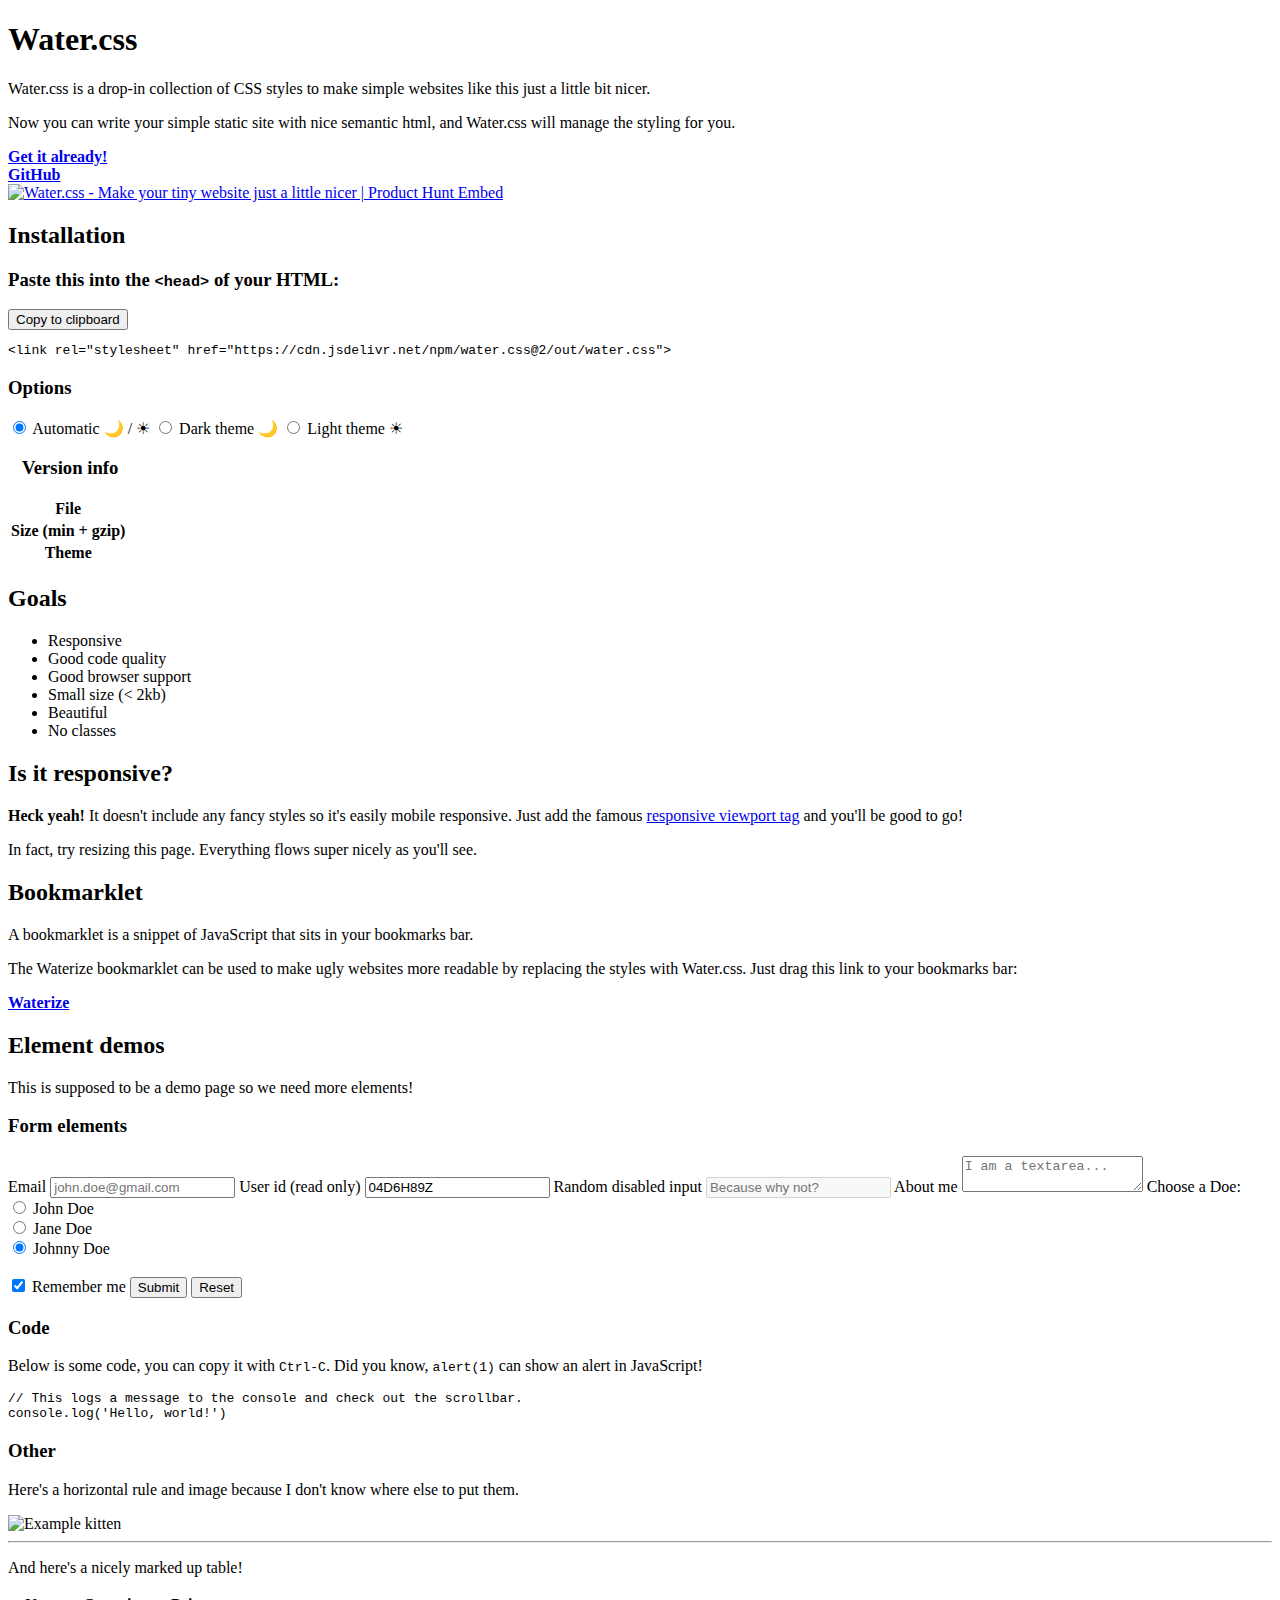
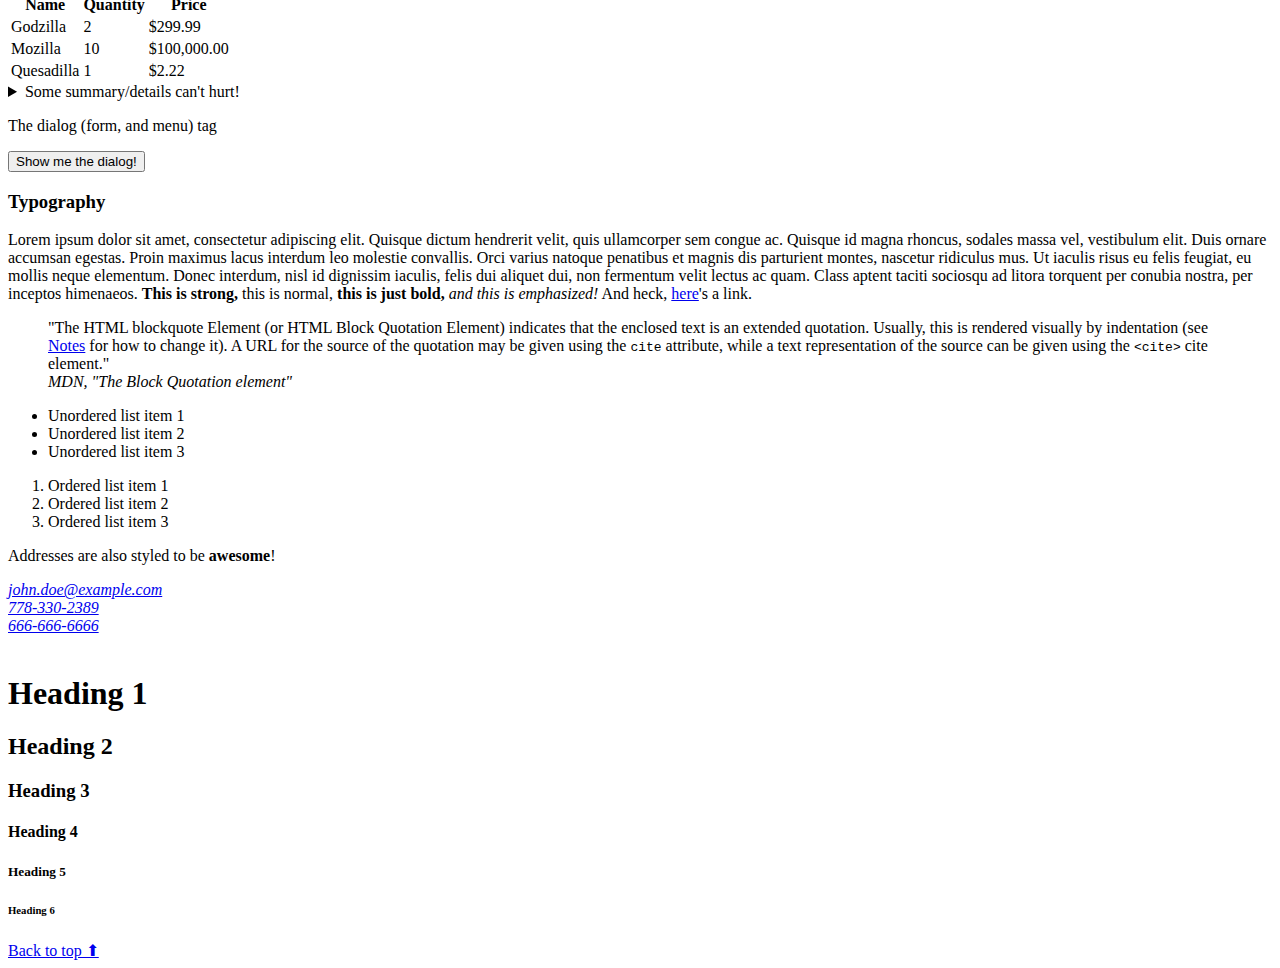
==== docs/index.html @ 880d9fdf "edit docs; bookmarklet" ====
<!DOCTYPE html>
<html lang="en">
  <head prefix="og: http://ogp.me/ns#">
    <meta charset="utf-8" />
    <meta name="viewport" content="width=device-width, initial-scale=1.0" />
    <title>Water.css</title>
    <link rel="canonical" href="https://watercss.kognise.dev/" />
    <meta
      name="description"
      content="A drop-in collection of CSS styles to make simple websites like this just a little bit nicer."
    />

    <link rel="apple-touch-icon" sizes="180x180" href="./icons/apple-touch-icon.png" />
    <link rel="icon" id="icon-16" type="image/png" sizes="16x16" href="./icons/favicon-16x16.png" />
    <link rel="icon" id="icon-32" type="image/png" sizes="32x32" href="./icons/favicon-32x32.png" />
    <link rel="manifest" href="./site.webmanifest" />
    <link rel="mask-icon" href="./icons/safari-pinned-tab.svg" color="#5bbad5" />
    <link rel="shortcut icon" id="icon-ico" href="./icons/favicon.ico" />
    <meta name="apple-mobile-web-app-title" content="Water.css" />
    <meta name="application-name" content="Water.css" />
    <meta name="msapplication-TileColor" content="#00aba9" />
    <meta name="msapplication-config" content="./icons/browserconfig.xml" />
    <meta name="theme-color" content="#ffffff" />

    <!-- Startup styles of water.css, so styles don't have to wait until JS is loaded -->
    <link rel="preload" as="style" href="./water.css/dark.min.css" />
    <link rel="preload" as="style" href="./water.css/light.min.css" />
    <link rel="stylesheet" id="js-startup-stylesheet" href="./water.css/water.min.css" />

    <!-- Dynamic version of water.css, overwrites startup styles. JavaScript sets & updates href -->
    <link rel="stylesheet" id="js-stylesheet" />

    <!-- Custom styles for the documentation / version picker -->
    <link rel="stylesheet" href="style.css" />

    <meta name="twitter:card" content="summary_large_image" />
    <meta property="og:type" content="website" />
    <meta property="og:url" content="https://watercss.kognise.dev/" />
    <meta property="og:title" content="Water.css" />
    <meta
      property="og:description"
      content="A drop-in collection of CSS styles to make simple websites like this just a little bit nicer."
    />
    <meta
      property="og:image"
      content="https://raw.githubusercontent.com/kognise/water.css/master/assets/logo.png"
    />
    <meta property="og:image:width" content="1154" />
    <meta property="og:image:height" content="444" />
    <script type="application/ld+json">
      {
        "@context": "http://www.schema.org",
        "@type": "WebSite",
        "name": "Water.css",
        "alternateName": "Water.css",
        "url": "https://watercss.kognise.dev/"
      }
    </script>

    <script>
      // eslint-disable-next-line no-useless-escape
      window.navigator.clipboard || document.write('<script src="https://unpkg.com/clipboard-polyfill@2.8.6/dist/clipboard-polyfill.promise.js"><\/script>')
    </script>

    <!-- Use bright favicons when the browser is in dark mode. -->
    <script type="module">
      import faviconSwitcher from 'https://unpkg.com/favicon-mode-switcher@1.0.4/dist/index.min.mjs'
      faviconSwitcher([
        { element: '#icon-ico', href: { dark: './icons/light-favicon.ico' } },
        { element: '#icon-16', href: { dark: './icons/light-favicon-16x16.png' } },
        { element: '#icon-32', href: { dark: './icons/light-favicon-32x32.png' } }
      ])
    </script>
  </head>

  <body>
    <h1>Water.css</h1>

    <p>
      Water.css is a drop-in collection of CSS styles to make simple websites like this just a
      little bit nicer.
    </p>
    <p>
      Now you can write your simple static site with nice semantic html, and Water.css will manage
      the styling for you.
    </p>

    <div class="row">
      <div>
        <a href="#installation"><b>Get it already!</b></a>
        <br />
        <a href="https://github.com/kognise/water.css"><b>GitHub</b></a>
      </div>

      <a
        href="https://www.producthunt.com/posts/water-css?utm_source=badge-featured&utm_medium=badge&utm_souce=badge-water-css"
        target="_blank"
        rel="noopener"
      >
        <img
          id="product-hunt"
          src="https://api.producthunt.com/widgets/embed-image/v1/top-post-badge.svg?post_id=150490&theme=dark&period=daily"
          alt="Water.css - Make your tiny website just a little nicer | Product Hunt Embed"
          style="width: 250px; height: 54px;"
          width="250px"
          height="54px"
        />
      </a>
    </div>

    <h2>Installation</h2>
    <div id="installation">
      <header class="row">
        <h3 id="link-snippet-headline">
          Paste this into the <code>&lt;head&gt;</code> of your HTML:
        </h3>
        <button type="button" id="copy-button">
          <span id="copy-button-feedback"></span>
          Copy to clipboard
        </button>
      </header>

      <div id="link-snippet-container">
        <pre id="link-snippet-auto"><code>&lt;link rel="stylesheet" href="https://cdn.jsdelivr.net/npm/water.css@2/out/water.css"></code></pre>
        <pre hidden id="link-snippet-dark"><code>&lt;link rel="stylesheet" href="https://cdn.jsdelivr.net/npm/water.css@2/out/dark.css"></code></pre>
        <pre hidden id="link-snippet-light"><code>&lt;link rel="stylesheet" href="https://cdn.jsdelivr.net/npm/water.css@2/out/light.css"></code></pre>
      </div>

      <h3>Options</h3>
      <form id="theme-form">
        <input type="radio" value="auto" checked name="theme" id="theme-auto" />
        <label for="theme-auto">Automatic 🌙 / ☀</label>

        <input type="radio" value="dark" name="theme" id="theme-dark" />
        <label for="theme-dark">Dark theme 🌙</label>

        <input type="radio" value="light" name="theme" id="theme-light" />
        <label for="theme-light">Light theme ☀</label>
      </form>

      <table id="version-info">
        <caption>
          <h3>Version info</h3>
        </caption>

        <tbody>
          <tr>
            <th scope="row">File</th>
            <td id="table-file-name"></td>
          </tr>

          <tr>
            <th scope="row">Size (min + gzip)</th>
            <td id="table-file-size"></td>
          </tr>

          <tr>
            <th scope="row">Theme</th>
            <td id="table-theme"></td>
          </tr>
        </tbody>
      </table>
    </div>

    <h2 id="goals">Goals</h2>
    <ul>
      <li>Responsive</li>
      <li>Good code quality</li>
      <li>Good browser support</li>
      <li>Small size (&lt; 2kb)</li>
      <li>Beautiful</li>
      <li>No classes</li>
    </ul>

    <h2 id="responsive">Is it responsive?</h2>
    <p>
      <strong>Heck yeah!</strong> It doesn't include any fancy styles so it's easily mobile
      responsive. Just add the famous
      <a href="https://www.w3schools.com/css/css_rwd_viewport.asp">responsive viewport tag</a> and
      you'll be good to go!
    </p>
    <p>In fact, try resizing this page. Everything flows super nicely as you'll see.</p>

    <h2 id="bookmarklet">Bookmarklet</h2>
    <p>
      A bookmarklet is a snippet of JavaScript that sits in your bookmarks bar.
    </p>
    <p>
      The Waterize bookmarklet can be used to make ugly websites more readable by replacing the styles with Water.css. Just drag this link to your bookmarks bar:
    </p>
    <strong>
      <a href="javascript:void%20function(){const%20a=a=%3Edocument.querySelectorAll(a),b=(a,b)=%3EObject.assign(document.createElement(a),b);a(%22link[rel=\%22stylesheet\%22],style%22).forEach(a=%3Ea.remove()),a(%22*%22).forEach(a=%3Ea.style=%22%22),document.head.append(b(%22link%22,{rel:%22stylesheet%22,href:%22//cdn.jsdelivr.net/gh/firexcy/icewater.css%40master/out/water.css%22}),!a(%22meta[name=\%22viewport\%22]%22).length%26%26b(%22meta%22,{name:%22viewport%22,content:%22width=device-width,initial-scale=1.0%22}))}();">
        Waterize
      </a>
    </strong>

    <h2 id="demo">Element demos</h2>
    <p>This is supposed to be a demo page so we need more elements!</p>

    <h3 id="form-elements">Form elements</h3>
    <form>
      <label for="email">Email</label>
      <input type="email" name="email" id="email" placeholder="john.doe@gmail.com" />

      <label for="id">User id (read only)</label>
      <input readonly name="id" id="id" value="04D6H89Z" />

      <label for="disabled">Random disabled input</label>
      <input disabled name="disabled" id="disabled" placeholder="Because why not?" />

      <label for="about">About me</label>
      <textarea name="about" id="about" placeholder="I am a textarea..."></textarea>

      <label>Choose a Doe:</label>
      <div>
        <input type="radio" id="john" name="drone" value="john" checked />
        <label for="john">John Doe</label>
      </div>
      <div>
        <input type="radio" id="jane" name="drone" value="jane" checked />
        <label for="jane">Jane Doe</label>
      </div>
      <div>
        <input type="radio" id="johnny" name="drone" value="johnny" checked />
        <label for="johnny">Johnny Doe</label>
      </div>

      <br />

      <input type="checkbox" name="remember" id="remember" checked />
      <label for="remember">Remember me</label>

      <input type="submit" value="Submit" />
      <input type="reset" value="Reset" />
    </form>

    <h3 id="code">Code</h3>
    <p>
      Below is some code, you can copy it with <kbd>Ctrl-C</kbd>. Did you know,
      <code>alert(1)</code> can show an alert in JavaScript!
    </p>
    <pre><code>// This logs a message to the console and check out the scrollbar.<br>console.log('Hello, world!')</code></pre>

    <h3 id="other">Other</h3>
    <p>Here's a horizontal rule and image because I don't know where else to put them.</p>
    <img src="https://placekitten.com/408/287" alt="Example kitten" />
    <hr />

    <p>And here's a nicely marked up table!</p>
    <table>
      <thead>
        <tr>
          <th>Name</th>
          <th>Quantity</th>
          <th>Price</th>
        </tr>
      </thead>
      <tbody>
        <tr>
          <td>Godzilla</td>
          <td>2</td>
          <td>$299.99</td>
        </tr>
        <tr>
          <td>Mozilla</td>
          <td>10</td>
          <td>$100,000.00</td>
        </tr>
        <tr>
          <td>Quesadilla</td>
          <td>1</td>
          <td>$2.22</td>
        </tr>
      </tbody>
    </table>

    <details>
      <summary>Some summary/details can't hurt!</summary>
      <p>Lorem ipsum dolor sit blah blah.</p>
    </details>

    <p>The dialog (form, and menu) tag</p>

    <div>
      <button type="button" id="dialog-trigger">
        Show me the dialog!
      </button>
      <span id="dialog-result"></span>
    </div>

    <dialog id="dialog">
      <header>This is a sample dialog</header>
      <form method="dialog">
        <p>What is your favorite pet animal?</p>
        <menu>
          <button value="feline">Cats</button>
          <button value="canine">Dogs</button>
          <button value="other">Others</button>
        </menu>
      </form>
    </dialog>

    <h3 id="typography">Typography</h3>
    <p>
      Lorem ipsum dolor sit amet, consectetur adipiscing elit. Quisque dictum hendrerit velit, quis
      ullamcorper sem congue ac. Quisque id magna rhoncus, sodales massa vel, vestibulum elit. Duis
      ornare accumsan egestas. Proin maximus lacus interdum leo molestie convallis. Orci varius
      natoque penatibus et magnis dis parturient montes, nascetur ridiculus mus. Ut iaculis risus eu
      felis feugiat, eu mollis neque elementum. Donec interdum, nisl id dignissim iaculis, felis dui
      aliquet dui, non fermentum velit lectus ac quam. Class aptent taciti sociosqu ad litora
      torquent per conubia nostra, per inceptos himenaeos.
      <strong>This is strong,</strong> this is normal, <b>this is just bold,</b>
      <em>and this is emphasized!</em> And heck, <a href="/">here</a>'s a link.
    </p>

    <blockquote cite="https://developer.mozilla.org/en-US/docs/Web/HTML/Element/blockquote">
      "The HTML blockquote Element (or HTML Block Quotation Element) indicates that the enclosed
      text is an extended quotation. Usually, this is rendered visually by indentation (see
      <a href="https://developer.mozilla.org/en-US/docs/Web/HTML/Element/blockquote#Usage_notes"
        >Notes</a
      >
      for how to change it). A URL for the source of the quotation may be given using the
      <code>cite</code> attribute, while a text representation of the source can be given using the
      <code>&lt;cite&gt;</code> cite element."

      <footer>
        <cite>MDN, "The Block Quotation element"</cite>
      </footer>
    </blockquote>

    <ul>
      <li>Unordered list item 1</li>
      <li>Unordered list item 2</li>
      <li>Unordered list item 3</li>
    </ul>
    <ol>
      <li>Ordered list item 1</li>
      <li>Ordered list item 2</li>
      <li>Ordered list item 3</li>
    </ol>

    <p>Addresses are also styled to be <strong>awesome</strong>!</p>
    <address>
      <a href="mailto:john.doe@example.com">john.doe@example.com</a><br />
      <a href="tel:778-330-2389">778-330-2389</a><br />
      <a href="sms:666-666-6666">666-666-6666</a><br />
    </address>

    <br />

    <h1>Heading 1</h1>
    <h2>Heading 2</h2>
    <h3>Heading 3</h3>
    <h4>Heading 4</h4>
    <h5>Heading 5</h5>
    <h6>Heading 6</h6>

    <footer>
      <a href="#">Back to top ⬆</a>
    </footer>

    <script src="script.js" defer></script>
  </body>
</html>
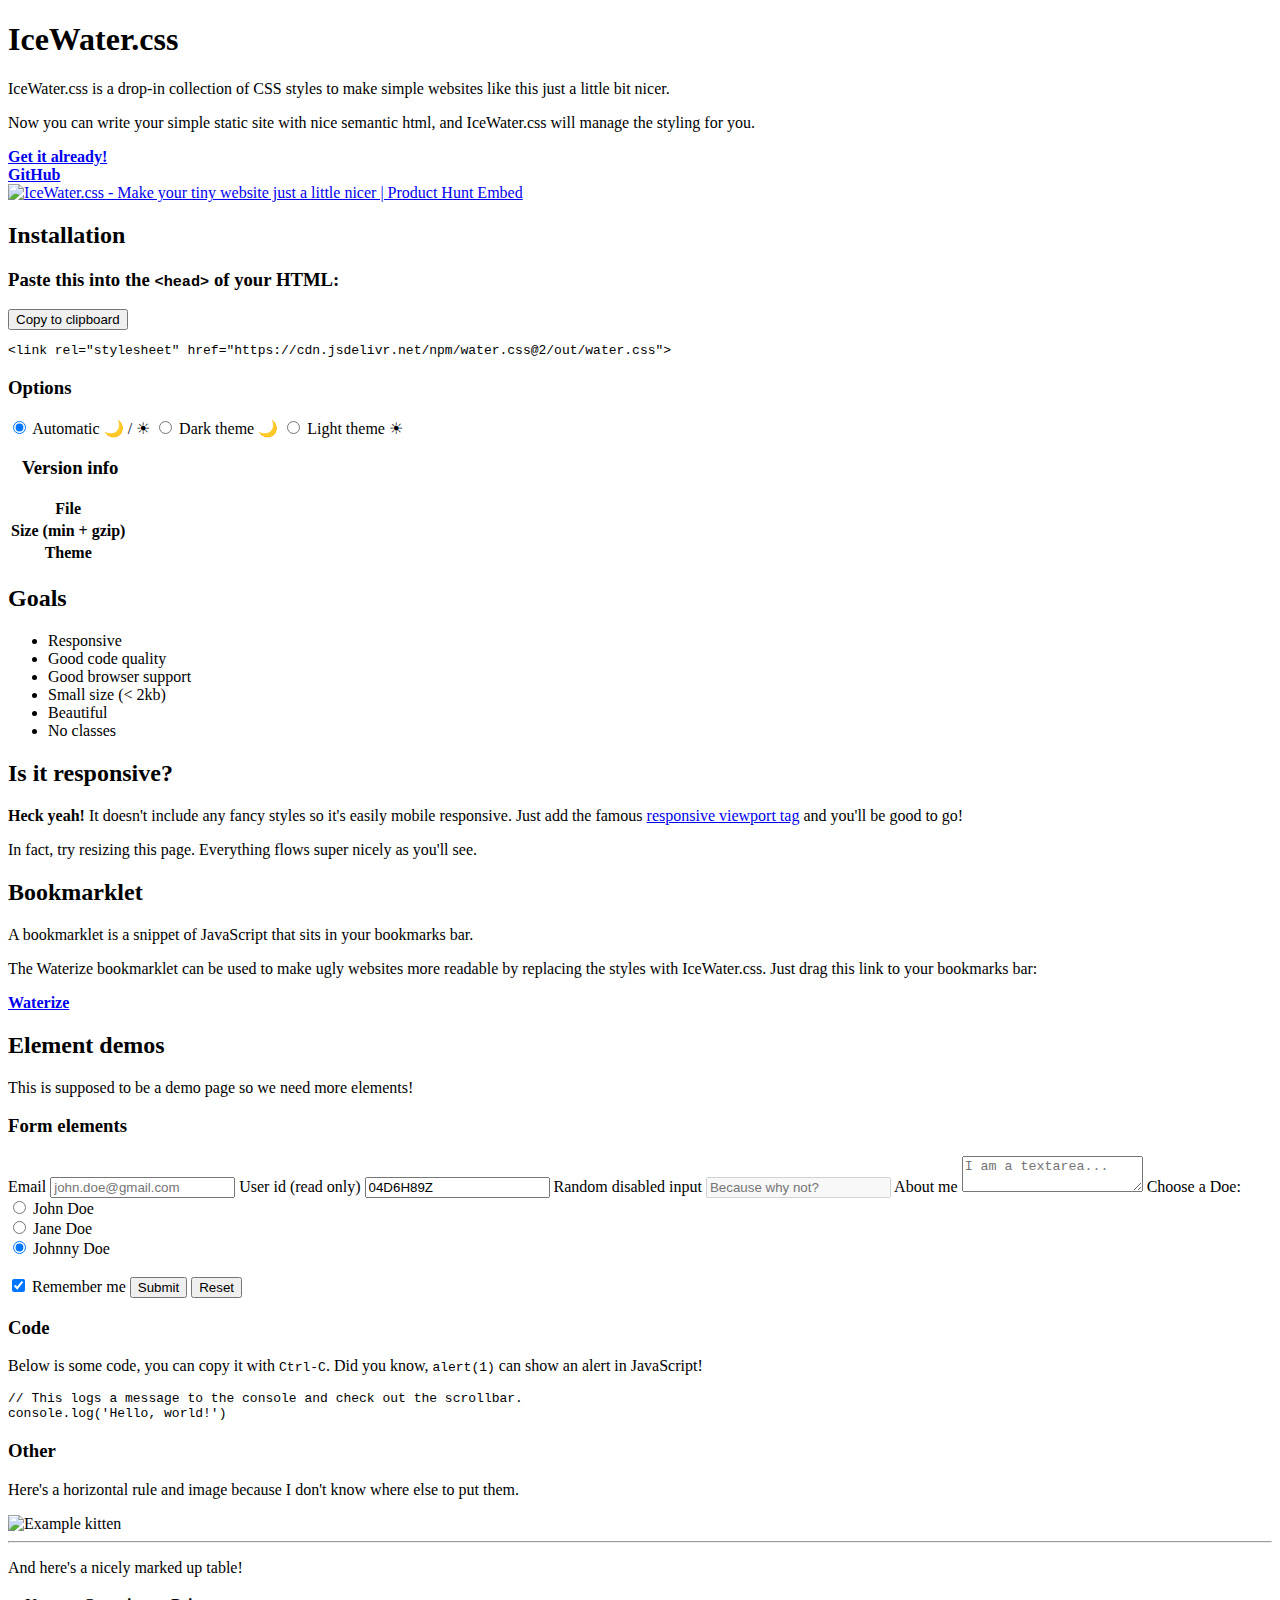
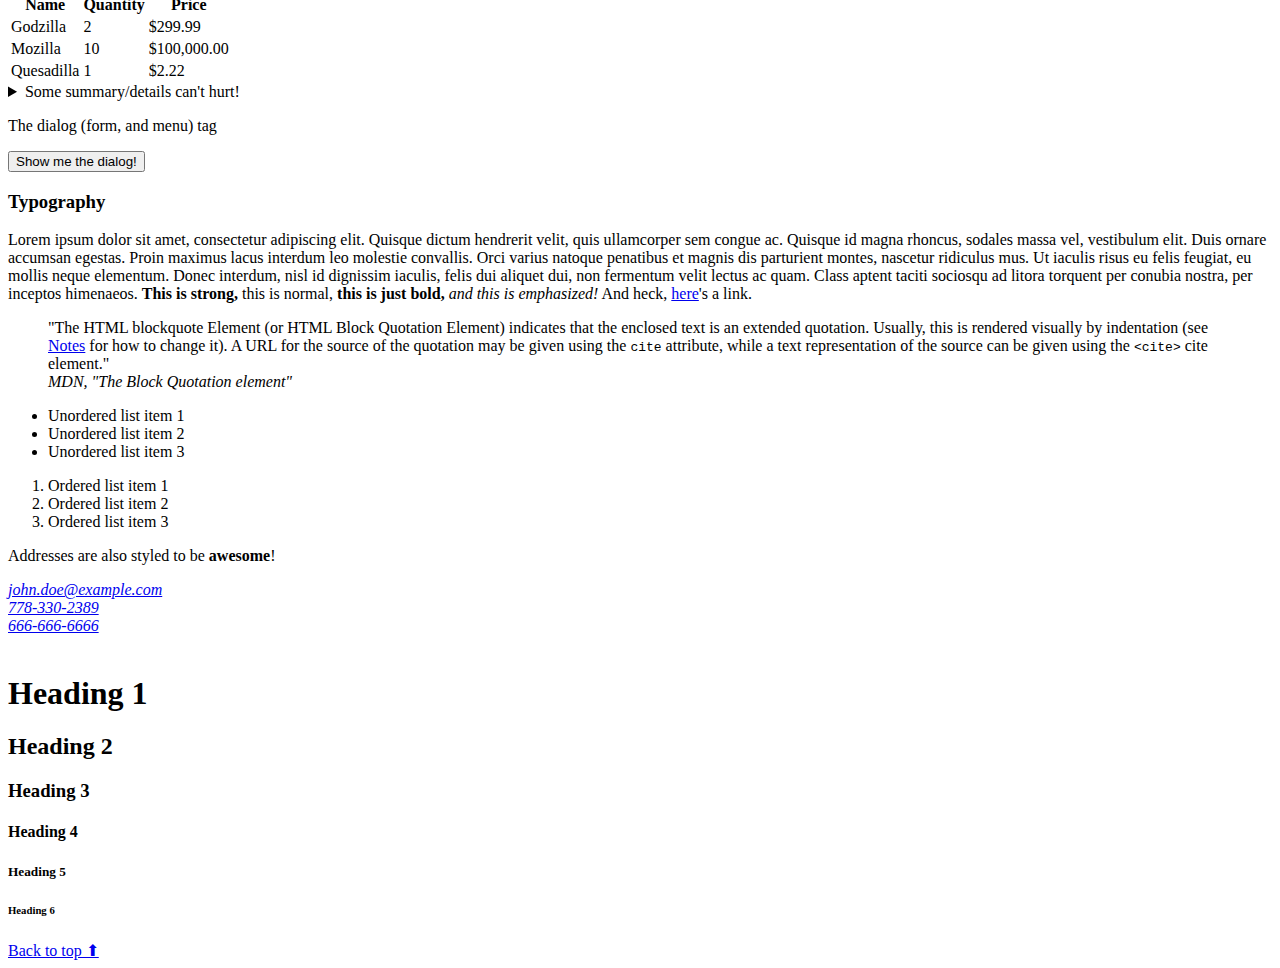
==== commit ac2c9e9e: "edit docs" ====
--- a/docs/index.html
+++ b/docs/index.html
@@ -3,7 +3,7 @@
   <head prefix="og: http://ogp.me/ns#">
     <meta charset="utf-8" />
     <meta name="viewport" content="width=device-width, initial-scale=1.0" />
-    <title>Water.css</title>
+    <title>IceWater.css</title>
     <link rel="canonical" href="https://watercss.kognise.dev/" />
     <meta
       name="description"
@@ -16,8 +16,8 @@
     <link rel="manifest" href="./site.webmanifest" />
     <link rel="mask-icon" href="./icons/safari-pinned-tab.svg" color="#5bbad5" />
     <link rel="shortcut icon" id="icon-ico" href="./icons/favicon.ico" />
-    <meta name="apple-mobile-web-app-title" content="Water.css" />
-    <meta name="application-name" content="Water.css" />
+    <meta name="apple-mobile-web-app-title" content="IceWater.css" />
+    <meta name="application-name" content="IceWater.css" />
     <meta name="msapplication-TileColor" content="#00aba9" />
     <meta name="msapplication-config" content="./icons/browserconfig.xml" />
     <meta name="theme-color" content="#ffffff" />
@@ -36,7 +36,7 @@
     <meta name="twitter:card" content="summary_large_image" />
     <meta property="og:type" content="website" />
     <meta property="og:url" content="https://watercss.kognise.dev/" />
-    <meta property="og:title" content="Water.css" />
+    <meta property="og:title" content="IceWater.css" />
     <meta
       property="og:description"
       content="A drop-in collection of CSS styles to make simple websites like this just a little bit nicer."
@@ -51,8 +51,8 @@
       {
         "@context": "http://www.schema.org",
         "@type": "WebSite",
-        "name": "Water.css",
-        "alternateName": "Water.css",
+        "name": "IceWater.css",
+        "alternateName": "IceWater.css",
         "url": "https://watercss.kognise.dev/"
       }
     </script>
@@ -74,14 +74,14 @@
   </head>
 
   <body>
-    <h1>Water.css</h1>
-
-    <p>
-      Water.css is a drop-in collection of CSS styles to make simple websites like this just a
+    <h1>IceWater.css</h1>
+
+    <p>
+      IceWater.css is a drop-in collection of CSS styles to make simple websites like this just a
       little bit nicer.
     </p>
     <p>
-      Now you can write your simple static site with nice semantic html, and Water.css will manage
+      Now you can write your simple static site with nice semantic html, and IceWater.css will manage
       the styling for you.
     </p>
 
@@ -100,7 +100,7 @@
         <img
           id="product-hunt"
           src="https://api.producthunt.com/widgets/embed-image/v1/top-post-badge.svg?post_id=150490&theme=dark&period=daily"
-          alt="Water.css - Make your tiny website just a little nicer | Product Hunt Embed"
+          alt="IceWater.css - Make your tiny website just a little nicer | Product Hunt Embed"
           style="width: 250px; height: 54px;"
           width="250px"
           height="54px"
@@ -186,7 +186,7 @@
       A bookmarklet is a snippet of JavaScript that sits in your bookmarks bar.
     </p>
     <p>
-      The Waterize bookmarklet can be used to make ugly websites more readable by replacing the styles with Water.css. Just drag this link to your bookmarks bar:
+      The Waterize bookmarklet can be used to make ugly websites more readable by replacing the styles with IceWater.css. Just drag this link to your bookmarks bar:
     </p>
     <strong>
       <a href="javascript:void%20function(){const%20a=a=%3Edocument.querySelectorAll(a),b=(a,b)=%3EObject.assign(document.createElement(a),b);a(%22link[rel=\%22stylesheet\%22],style%22).forEach(a=%3Ea.remove()),a(%22*%22).forEach(a=%3Ea.style=%22%22),document.head.append(b(%22link%22,{rel:%22stylesheet%22,href:%22//cdn.jsdelivr.net/gh/firexcy/icewater.css%40master/out/water.css%22}),!a(%22meta[name=\%22viewport\%22]%22).length%26%26b(%22meta%22,{name:%22viewport%22,content:%22width=device-width,initial-scale=1.0%22}))}();">
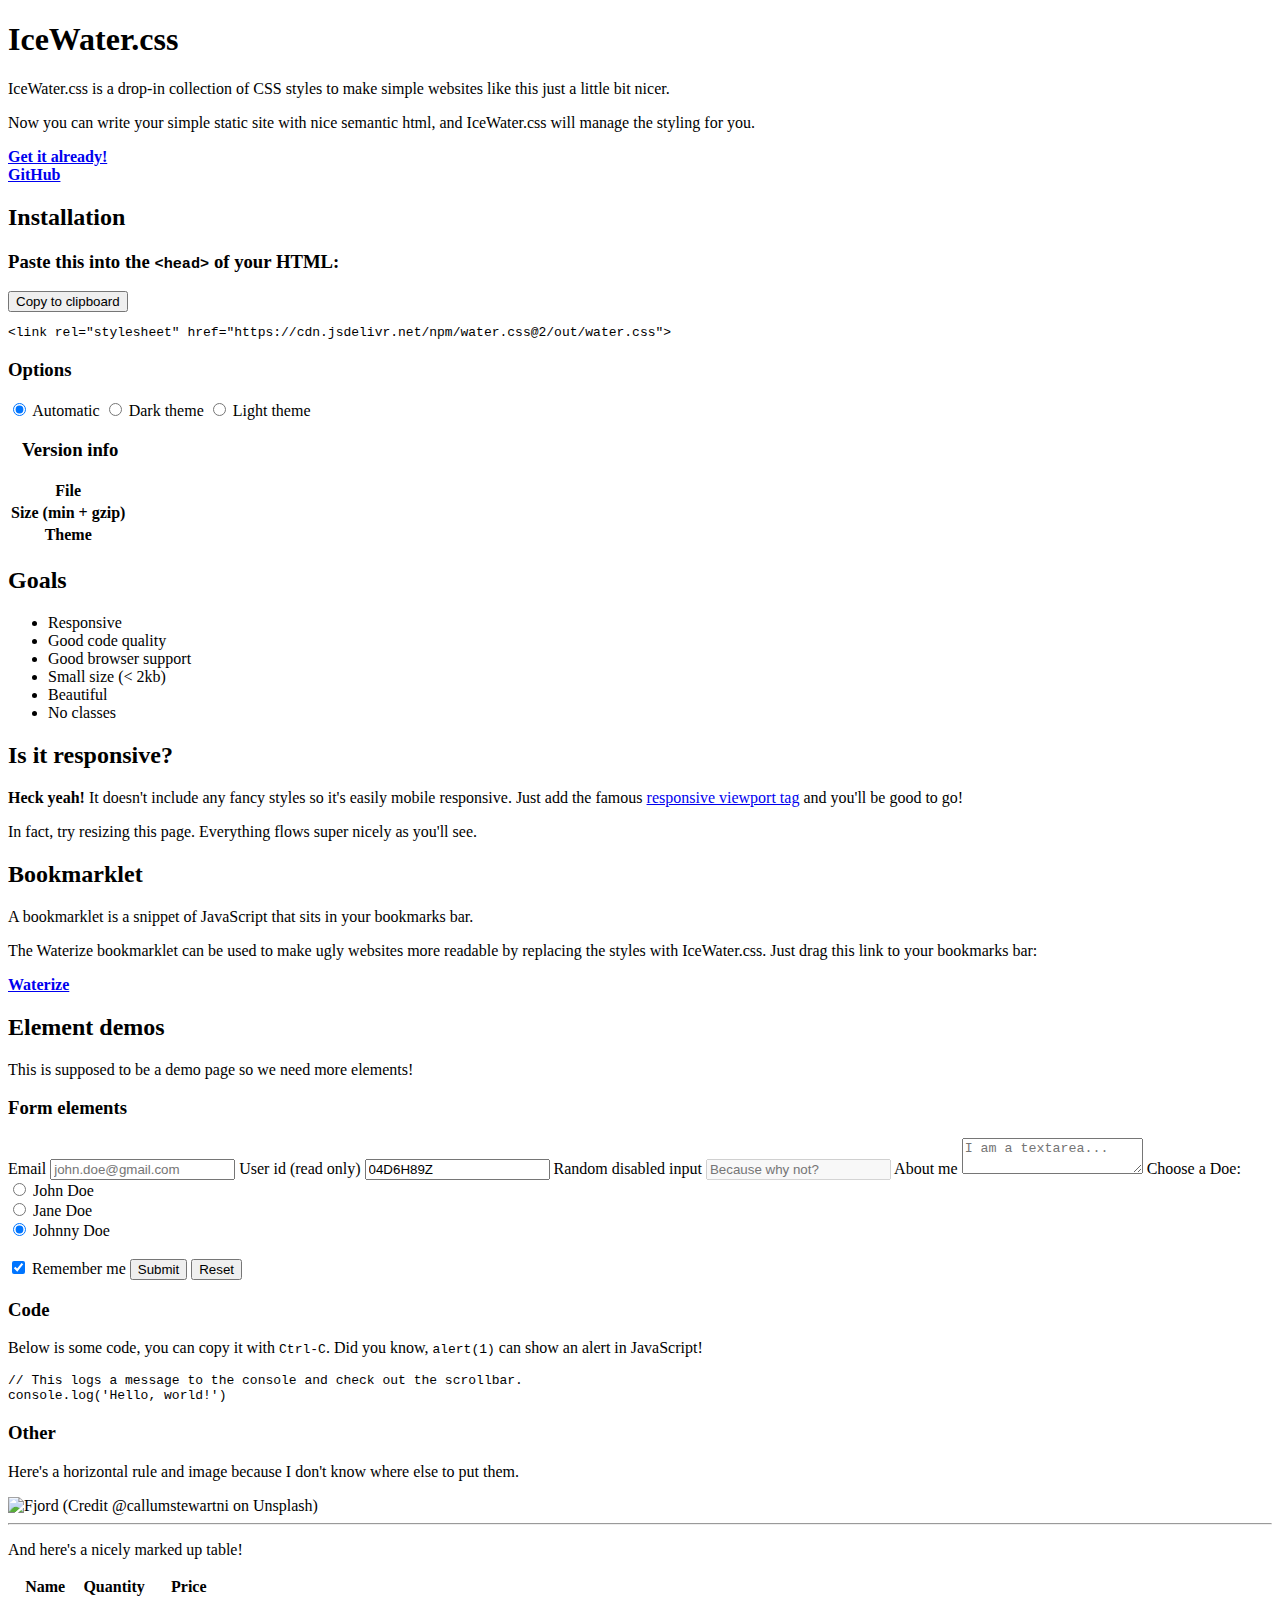
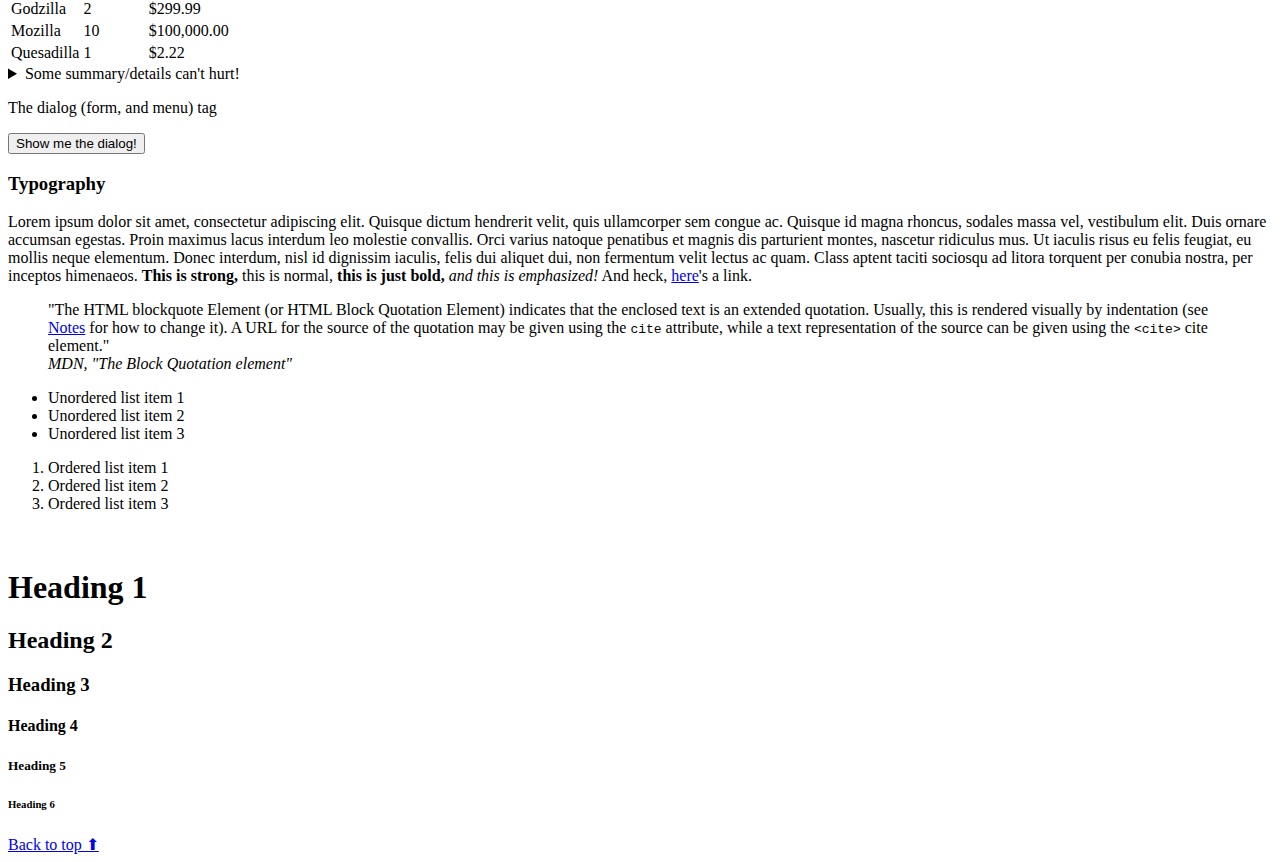
==== commit c5273d46: "edit docs" ====
--- a/docs/index.html
+++ b/docs/index.html
@@ -89,23 +89,9 @@
       <div>
         <a href="#installation"><b>Get it already!</b></a>
         <br />
-        <a href="https://github.com/kognise/water.css"><b>GitHub</b></a>
-      </div>
-
-      <a
-        href="https://www.producthunt.com/posts/water-css?utm_source=badge-featured&utm_medium=badge&utm_souce=badge-water-css"
-        target="_blank"
-        rel="noopener"
-      >
-        <img
-          id="product-hunt"
-          src="https://api.producthunt.com/widgets/embed-image/v1/top-post-badge.svg?post_id=150490&theme=dark&period=daily"
-          alt="IceWater.css - Make your tiny website just a little nicer | Product Hunt Embed"
-          style="width: 250px; height: 54px;"
-          width="250px"
-          height="54px"
-        />
-      </a>
+        <a href="https://github.com/firexcy/icewater.css"><b>GitHub</b></a>
+      </div>
+
     </div>
 
     <h2>Installation</h2>
@@ -129,13 +115,13 @@
       <h3>Options</h3>
       <form id="theme-form">
         <input type="radio" value="auto" checked name="theme" id="theme-auto" />
-        <label for="theme-auto">Automatic 🌙 / ☀</label>
+        <label for="theme-auto">Automatic</label>
 
         <input type="radio" value="dark" name="theme" id="theme-dark" />
-        <label for="theme-dark">Dark theme 🌙</label>
+        <label for="theme-dark">Dark theme</label>
 
         <input type="radio" value="light" name="theme" id="theme-light" />
-        <label for="theme-light">Light theme ☀</label>
+        <label for="theme-light">Light theme</label>
       </form>
 
       <table id="version-info">
@@ -243,7 +229,7 @@
 
     <h3 id="other">Other</h3>
     <p>Here's a horizontal rule and image because I don't know where else to put them.</p>
-    <img src="https://placekitten.com/408/287" alt="Example kitten" />
+    <img src="https://images.unsplash.com/photo-1516898263-bc9e1a4e7e8d?ixid=MnwxMjA3fDB8MHxwaG90by1wYWdlfHx8fGVufDB8fHx8&ixlib=rb-1.2.1&auto=format&fit=crop&w=2048&q=80" alt="Fjord (Credit @callumstewartni on Unsplash)" />
     <hr />
 
     <p>And here's a nicely marked up table!</p>
@@ -339,13 +325,6 @@
       <li>Ordered list item 3</li>
     </ol>
 
-    <p>Addresses are also styled to be <strong>awesome</strong>!</p>
-    <address>
-      <a href="mailto:john.doe@example.com">john.doe@example.com</a><br />
-      <a href="tel:778-330-2389">778-330-2389</a><br />
-      <a href="sms:666-666-6666">666-666-6666</a><br />
-    </address>
-
     <br />
 
     <h1>Heading 1</h1>
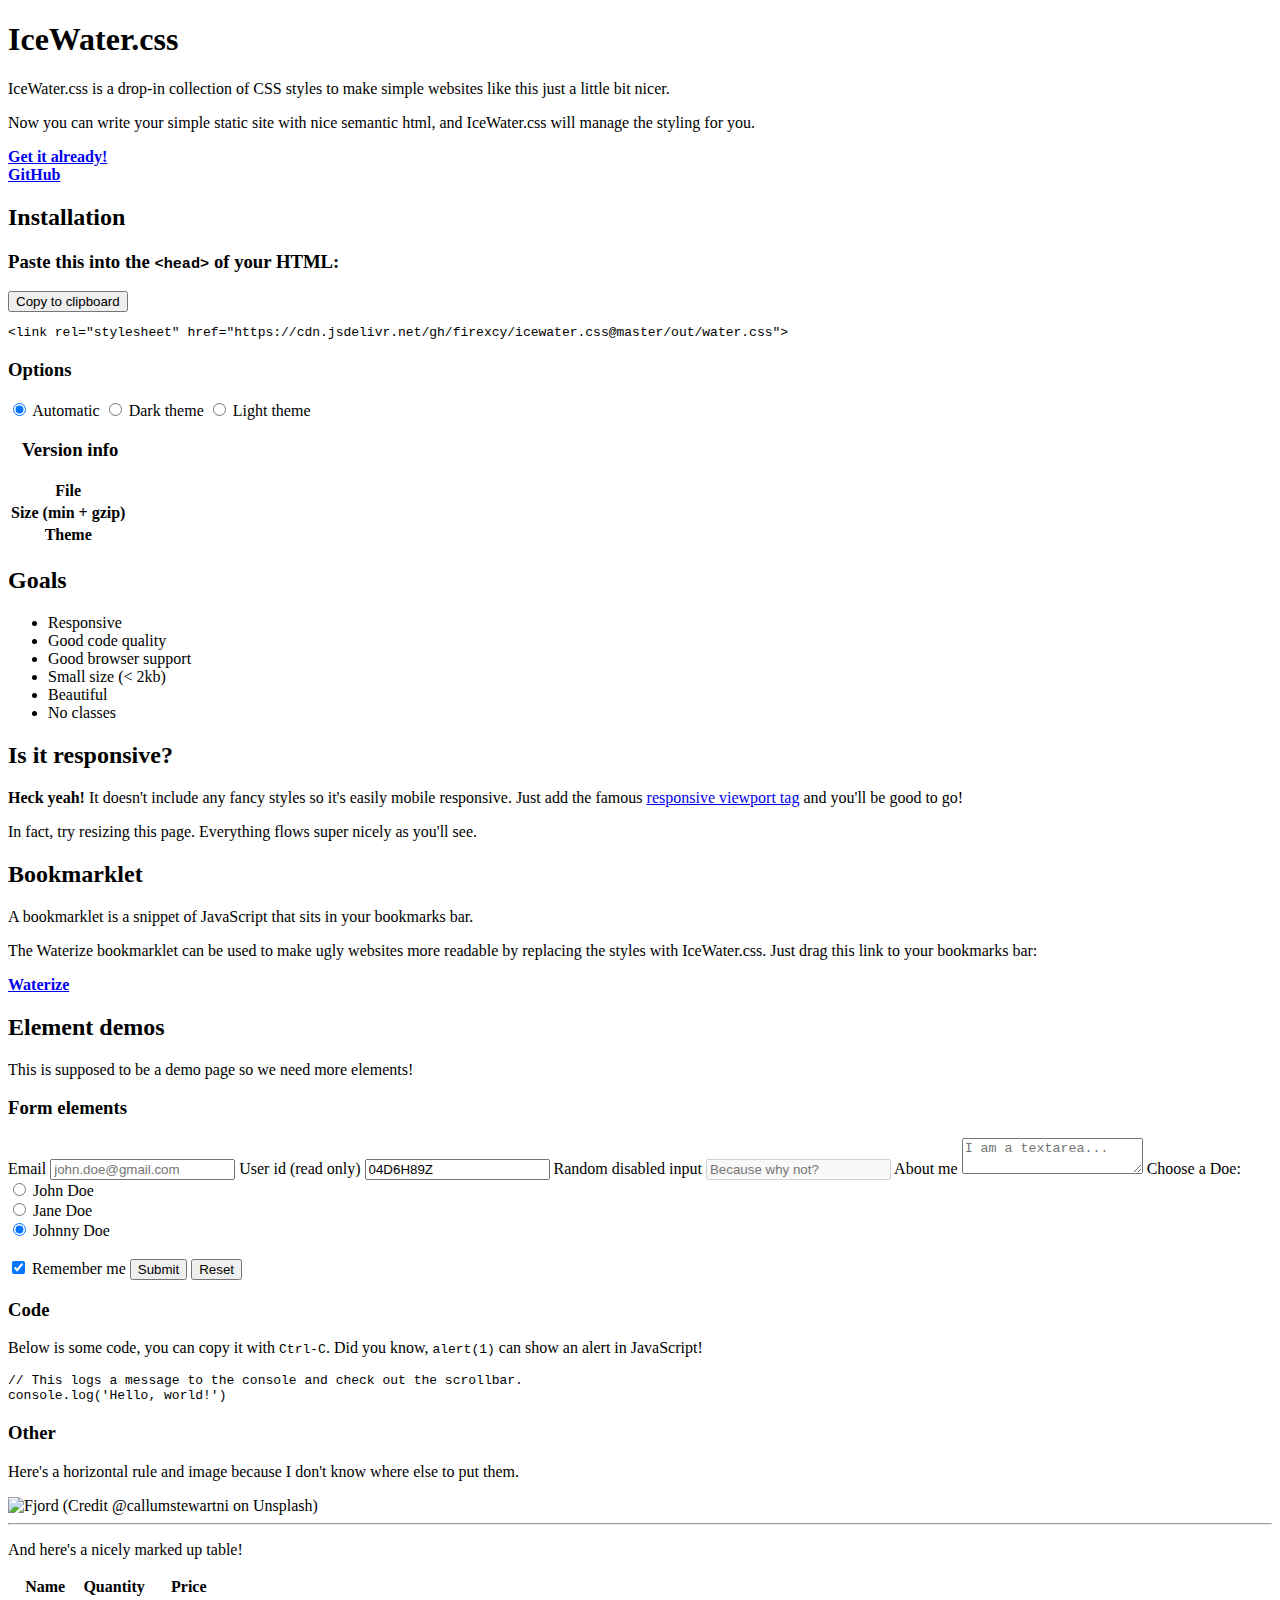
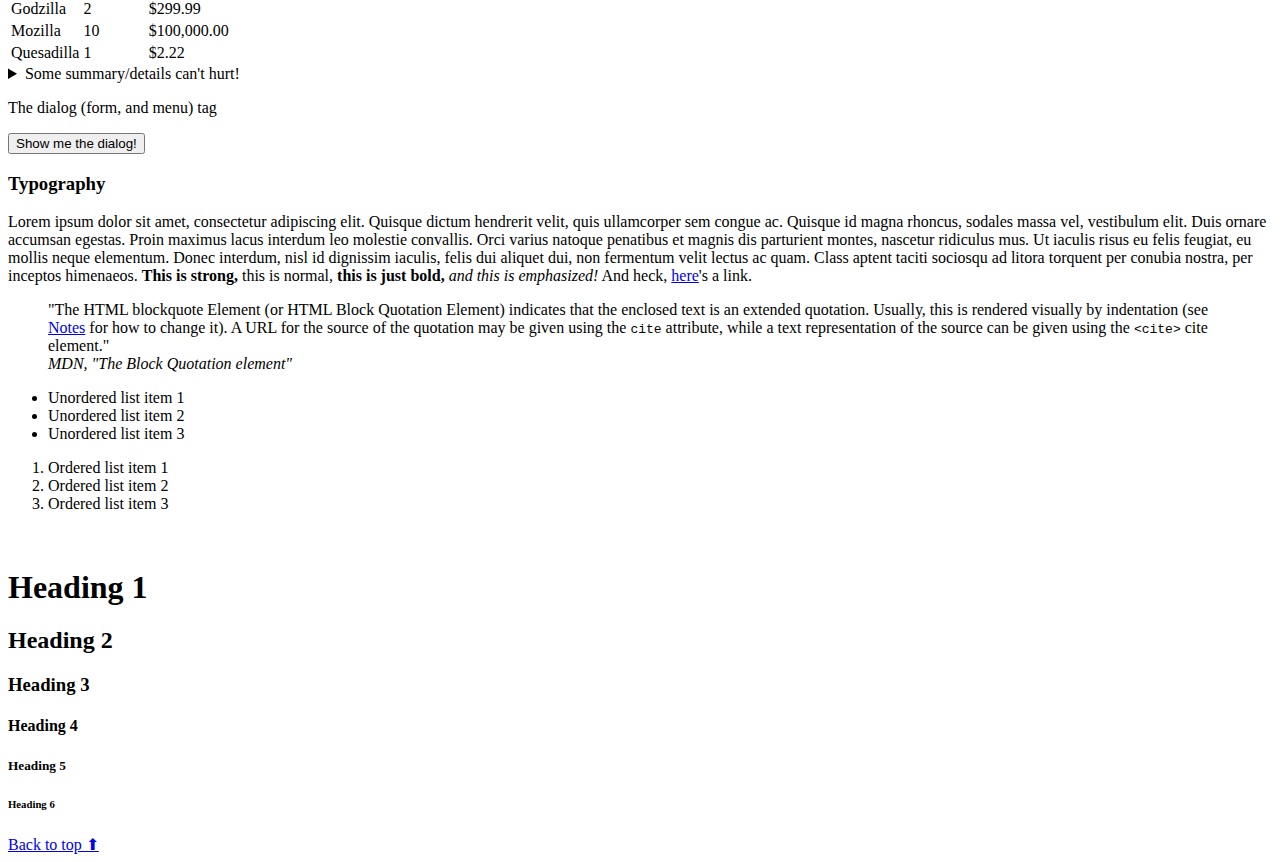
==== commit 665f5637: "edit docs" ====
--- a/docs/index.html
+++ b/docs/index.html
@@ -4,7 +4,7 @@
     <meta charset="utf-8" />
     <meta name="viewport" content="width=device-width, initial-scale=1.0" />
     <title>IceWater.css</title>
-    <link rel="canonical" href="https://watercss.kognise.dev/" />
+    <link rel="canonical" href="https://firexcy.github.io/icewater.css/" />
     <meta
       name="description"
       content="A drop-in collection of CSS styles to make simple websites like this just a little bit nicer."
@@ -35,7 +35,7 @@
 
     <meta name="twitter:card" content="summary_large_image" />
     <meta property="og:type" content="website" />
-    <meta property="og:url" content="https://watercss.kognise.dev/" />
+    <meta property="og:url" content="https://firexcy.github.io/icewater.css/" />
     <meta property="og:title" content="IceWater.css" />
     <meta
       property="og:description"
@@ -43,7 +43,7 @@
     />
     <meta
       property="og:image"
-      content="https://raw.githubusercontent.com/kognise/water.css/master/assets/logo.png"
+      content="https://raw.githubusercontent.com/firexcy/icewater.css/master/assets/logo.png"
     />
     <meta property="og:image:width" content="1154" />
     <meta property="og:image:height" content="444" />
@@ -53,7 +53,7 @@
         "@type": "WebSite",
         "name": "IceWater.css",
         "alternateName": "IceWater.css",
-        "url": "https://watercss.kognise.dev/"
+        "url": "https://firexcy.github.io/icewater.css/"
       }
     </script>
 
@@ -107,9 +107,9 @@
       </header>
 
       <div id="link-snippet-container">
-        <pre id="link-snippet-auto"><code>&lt;link rel="stylesheet" href="https://cdn.jsdelivr.net/npm/water.css@2/out/water.css"></code></pre>
-        <pre hidden id="link-snippet-dark"><code>&lt;link rel="stylesheet" href="https://cdn.jsdelivr.net/npm/water.css@2/out/dark.css"></code></pre>
-        <pre hidden id="link-snippet-light"><code>&lt;link rel="stylesheet" href="https://cdn.jsdelivr.net/npm/water.css@2/out/light.css"></code></pre>
+        <pre id="link-snippet-auto"><code>&lt;link rel="stylesheet" href="https://cdn.jsdelivr.net/gh/firexcy/icewater.css@master/out/water.css"></code></pre>
+        <pre hidden id="link-snippet-dark"><code>&lt;link rel="stylesheet" href="https://cdn.jsdelivr.net/gh/firexcy/icewater.css@master/out/dark.css"></code></pre>
+        <pre hidden id="link-snippet-light"><code>&lt;link rel="stylesheet" href="https://cdn.jsdelivr.net/gh/firexcy/icewater.css@master/out/light.css"></code></pre>
       </div>
 
       <h3>Options</h3>
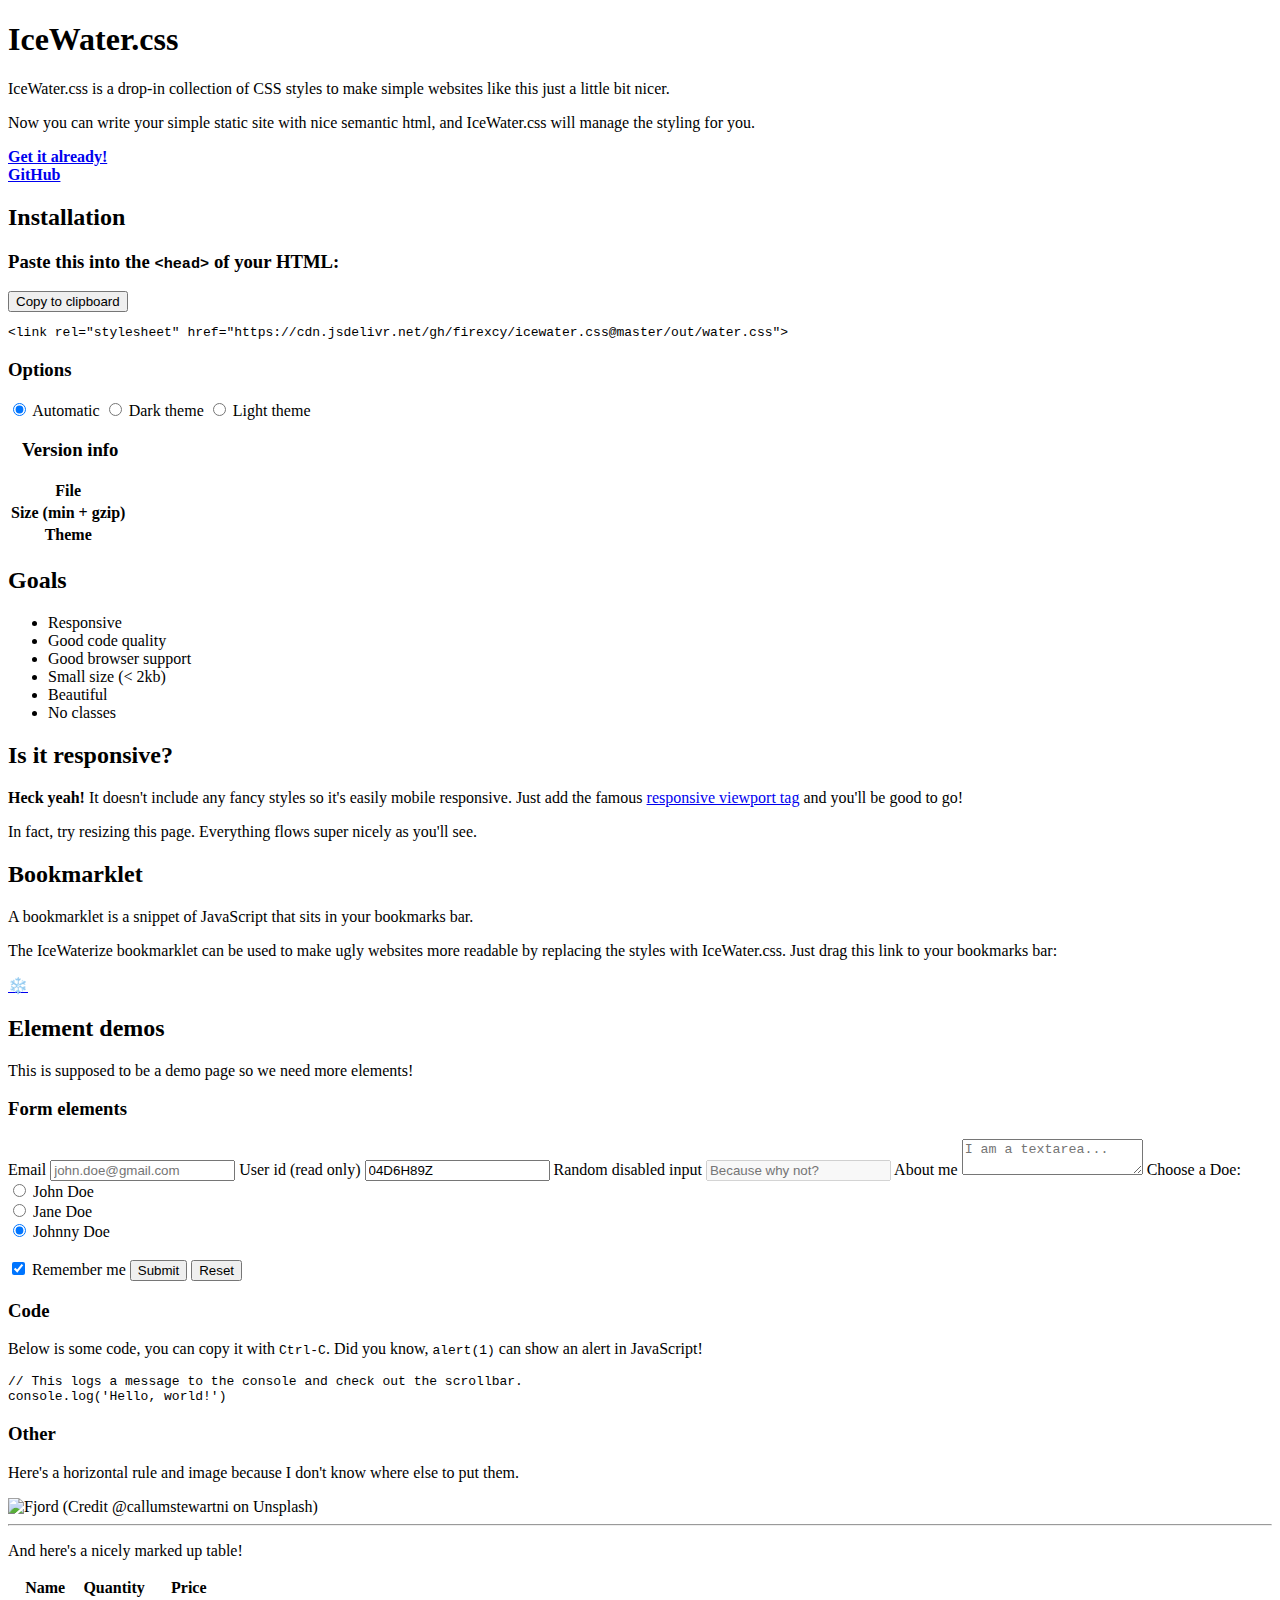
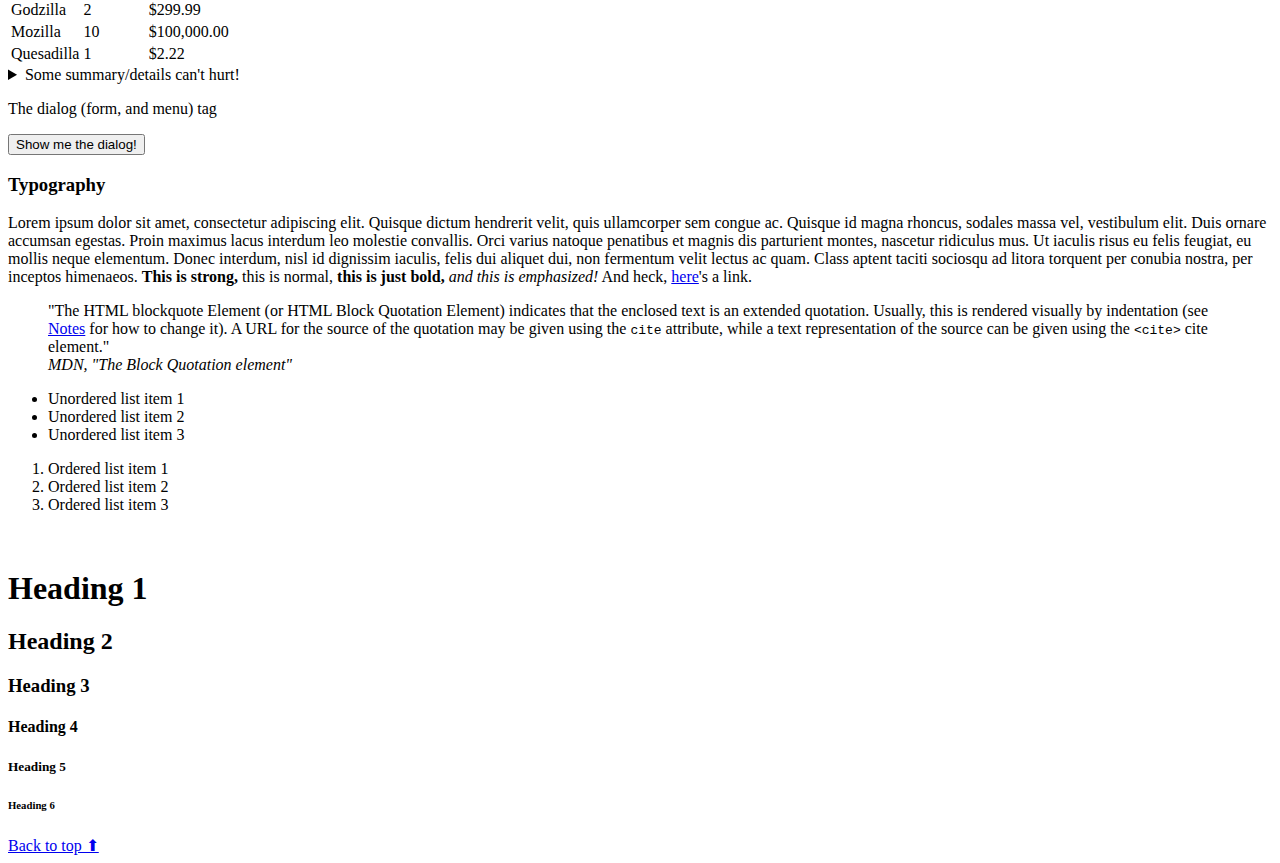
==== commit 70c66975: "edit docs" ====
--- a/docs/index.html
+++ b/docs/index.html
@@ -23,9 +23,9 @@
     <meta name="theme-color" content="#ffffff" />
 
     <!-- Startup styles of water.css, so styles don't have to wait until JS is loaded -->
-    <link rel="preload" as="style" href="./water.css/dark.min.css" />
-    <link rel="preload" as="style" href="./water.css/light.min.css" />
-    <link rel="stylesheet" id="js-startup-stylesheet" href="./water.css/water.min.css" />
+    <link rel="preload" as="style" href="https://cdn.jsdelivr.net/gh/firexcy/icewater.css@master/out/dark.min.css" />
+    <link rel="preload" as="style" href="https://cdn.jsdelivr.net/gh/firexcy/icewater.css@master/out/light.min.css" />
+    <link rel="stylesheet" id="js-startup-stylesheet" href="https://cdn.jsdelivr.net/gh/firexcy/icewater.css@master/out/water.min.css" />
 
     <!-- Dynamic version of water.css, overwrites startup styles. JavaScript sets & updates href -->
     <link rel="stylesheet" id="js-stylesheet" />
@@ -172,11 +172,11 @@
       A bookmarklet is a snippet of JavaScript that sits in your bookmarks bar.
     </p>
     <p>
-      The Waterize bookmarklet can be used to make ugly websites more readable by replacing the styles with IceWater.css. Just drag this link to your bookmarks bar:
+      The IceWaterize bookmarklet can be used to make ugly websites more readable by replacing the styles with IceWater.css. Just drag this link to your bookmarks bar:
     </p>
     <strong>
       <a href="javascript:void%20function(){const%20a=a=%3Edocument.querySelectorAll(a),b=(a,b)=%3EObject.assign(document.createElement(a),b);a(%22link[rel=\%22stylesheet\%22],style%22).forEach(a=%3Ea.remove()),a(%22*%22).forEach(a=%3Ea.style=%22%22),document.head.append(b(%22link%22,{rel:%22stylesheet%22,href:%22//cdn.jsdelivr.net/gh/firexcy/icewater.css%40master/out/water.css%22}),!a(%22meta[name=\%22viewport\%22]%22).length%26%26b(%22meta%22,{name:%22viewport%22,content:%22width=device-width,initial-scale=1.0%22}))}();">
-        Waterize
+        ❄️
       </a>
     </strong>
 
